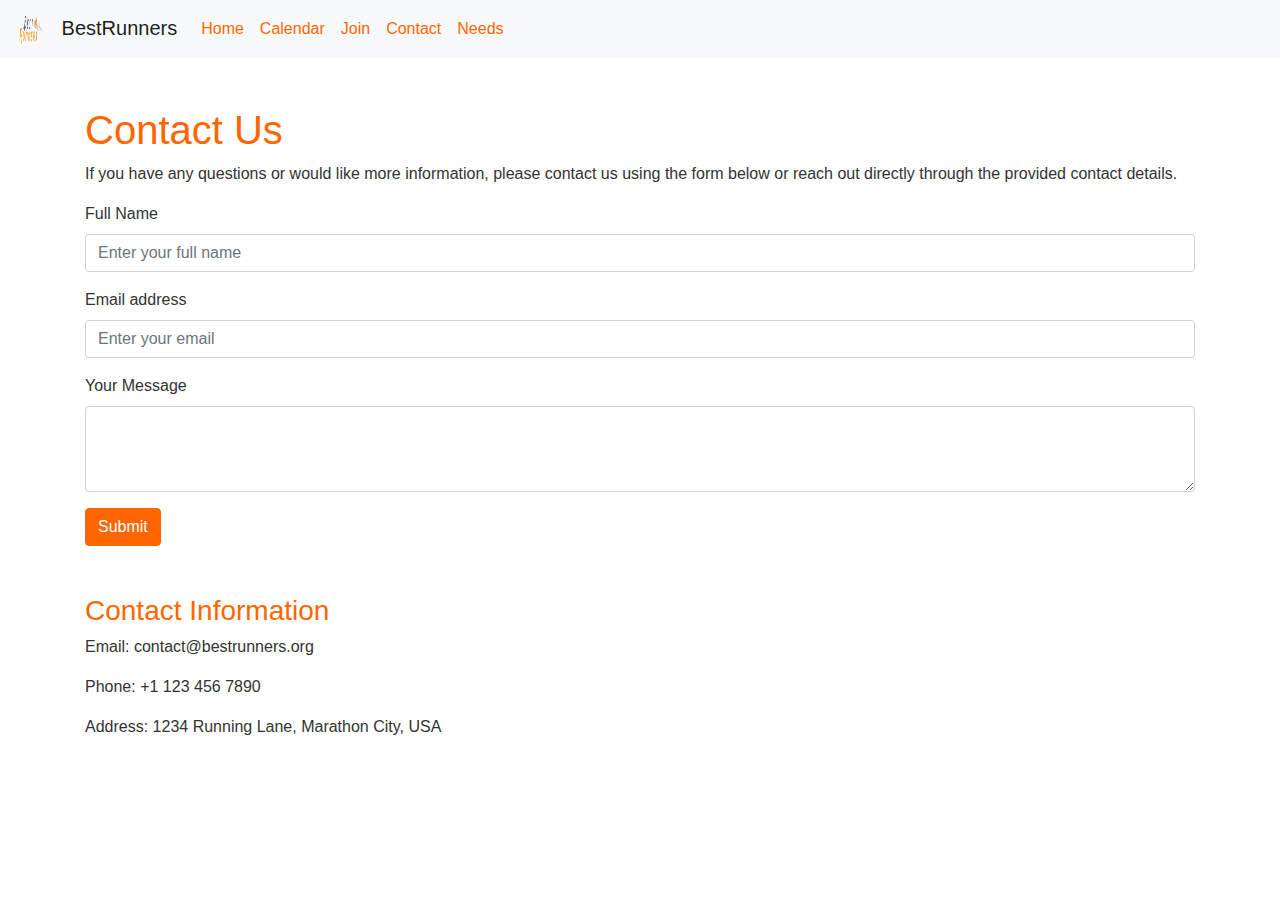
==== contact.html @ 9b59a51f "Initial commit" ====
<!DOCTYPE html>
<html lang="en">

<head>
  <meta charset="UTF-8">
  <meta name="viewport" content="width=device-width, initial-scale=1.0">
  <title>Contact Us - BestRunners</title>
  <link href="https://maxcdn.bootstrapcdn.com/bootstrap/4.5.2/css/bootstrap.min.css" rel="stylesheet">
  <link href="css/styles.css" rel="stylesheet">
</head>

<body>
  <nav class="navbar navbar-expand-lg navbar-light bg-light">
    <a class="navbar-brand" href="index.html">
      <img src="assets/logo.png" alt="BestRunners" style="width:30px; height:30px;">
      BestRunners
    </a>
    <button class="navbar-toggler" type="button" data-toggle="collapse" data-target="#navbarNav"
      aria-controls="navbarNav" aria-expanded="false" aria-label="Toggle navigation">
      <span class="navbar-toggler-icon"></span>
    </button>
    <div class="collapse navbar-collapse" id="navbarNav">
      <ul class="navbar-nav">
        <li class="nav-item">
          <a class="nav-link" href="index.html">Home</a>
        </li>
        <li class="nav-item">
          <a class="nav-link" href="calendar.html">Calendar</a>
        </li>
        <li class="nav-item">
          <a class="nav-link" href="join.html">Join</a>
        </li>
        <li class="nav-item">
          <a class="nav-link" href="contact.html">Contact</a>
        </li>
        <li class="nav-item">
          <a class="nav-link" href="needs.html">Needs</a>
        </li>
      </ul>
    </div>
  </nav>
  <div class="container mt-5">
    <h1>Contact Us</h1>
    <p>If you have any questions or would like more information, please contact us using the form below or reach out
      directly through the provided contact details.</p>
    <form>
      <div class="form-group">
        <label for="name">Full Name</label>
        <input type="text" class="form-control" id="name" placeholder="Enter your full name">
      </div>
      <div class="form-group">
        <label for="email">Email address</label>
        <input type="email" class="form-control" id="email" placeholder="Enter your email">
      </div>
      <div class="form-group">
        <label for="message">Your Message</label>
        <textarea class="form-control" id="message" rows="3"></textarea>
      </div>
      <button type="submit" class="btn btn-primary">Submit</button>
    </form>
    <div class="mt-5">
      <h3>Contact Information</h3>
      <p>Email: contact@bestrunners.org</p>
      <p>Phone: +1 123 456 7890</p>
      <p>Address: 1234 Running Lane, Marathon City, USA</p>
    </div>
  </div>
  <script src="https://code.jquery.com/jquery-3.5.1.slim.min.js"></script>
  <script src="https://cdn.jsdelivr.net/npm/@popperjs/core@2.9.3/dist/umd/popper.min.js"></script>
  <script src="https://maxcdn.bootstrapcdn.com/bootstrap/4.5.2/js/bootstrap.min.js"></script>
</body>

</html>
---- css/styles.css ----
body {
  background-color: #ffffff;
  color: #333333;
}

.navbar-brand img {
  margin-right: 10px;
}

.navbar-nav .nav-link {
  color: #ff6600 !important;
}

h1,
h3 {
  color: #ff6600;
}

.btn-primary {
  background-color: #ff6600;
  border-color: #ff6600;
}

.btn-primary:hover {
  background-color: #e65c00;
  border-color: #e65c00;
}
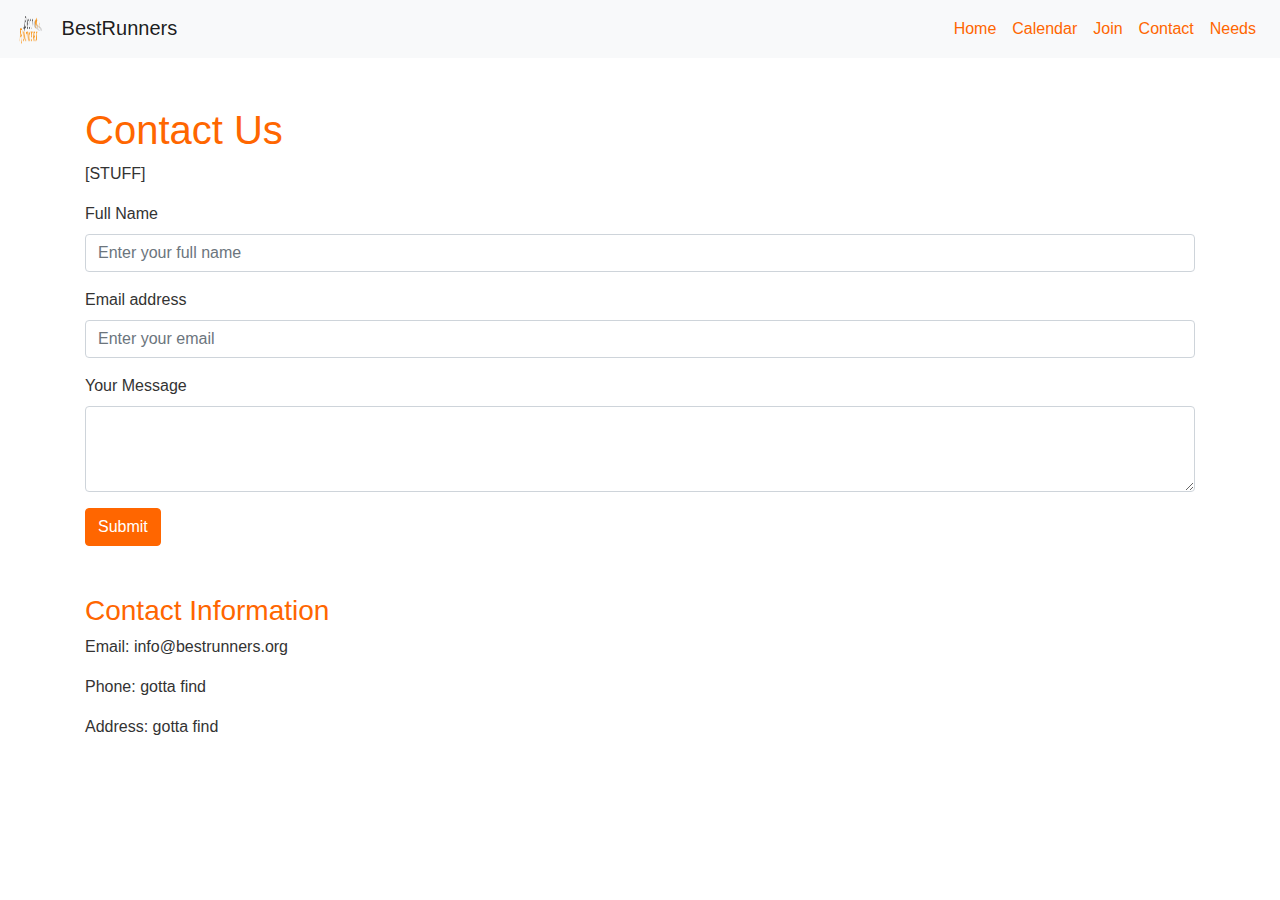
==== commit cd8e4b9c: "php and like needs, calendar" ====
--- a/contact.html
+++ b/contact.html
@@ -11,38 +11,23 @@
 
 <body>
   <nav class="navbar navbar-expand-lg navbar-light bg-light">
-    <a class="navbar-brand" href="index.html">
-      <img src="assets/logo.png" alt="BestRunners" style="width:30px; height:30px;">
-      BestRunners
-    </a>
-    <button class="navbar-toggler" type="button" data-toggle="collapse" data-target="#navbarNav"
-      aria-controls="navbarNav" aria-expanded="false" aria-label="Toggle navigation">
-      <span class="navbar-toggler-icon"></span>
-    </button>
-    <div class="collapse navbar-collapse" id="navbarNav">
-      <ul class="navbar-nav">
-        <li class="nav-item">
-          <a class="nav-link" href="index.html">Home</a>
-        </li>
-        <li class="nav-item">
-          <a class="nav-link" href="calendar.html">Calendar</a>
-        </li>
-        <li class="nav-item">
-          <a class="nav-link" href="join.html">Join</a>
-        </li>
-        <li class="nav-item">
-          <a class="nav-link" href="contact.html">Contact</a>
-        </li>
-        <li class="nav-item">
-          <a class="nav-link" href="needs.html">Needs</a>
-        </li>
-      </ul>
-    </div>
+      <a class="navbar-brand" href="index.html">
+          <img src="assets/logo.png" alt="BestRunners" style="width:30px; height:30px;">
+          BestRunners
+      </a>
+      <div class="collapse navbar-collapse" id="navbarNav">
+          <ul class="navbar-nav ml-auto">
+              <li class="nav-item"><a class="nav-link" href="index.html">Home</a></li>
+              <li class="nav-item"><a class="nav-link" href="calendar.html">Calendar</a></li>
+              <li class="nav-item"><a class="nav-link" href="join.html">Join</a></li>
+              <li class="nav-item"><a class="nav-link" href="contact.html">Contact</a></li>
+              <li class="nav-item"><a class="nav-link" href="needs.html">Needs</a></li>
+          </ul>
+      </div>
   </nav>
   <div class="container mt-5">
     <h1>Contact Us</h1>
-    <p>If you have any questions or would like more information, please contact us using the form below or reach out
-      directly through the provided contact details.</p>
+    <p>[STUFF]</p>
     <form>
       <div class="form-group">
         <label for="name">Full Name</label>
@@ -60,9 +45,9 @@
     </form>
     <div class="mt-5">
       <h3>Contact Information</h3>
-      <p>Email: contact@bestrunners.org</p>
-      <p>Phone: +1 123 456 7890</p>
-      <p>Address: 1234 Running Lane, Marathon City, USA</p>
+      <p>Email: info@bestrunners.org</p>
+      <p>Phone: gotta find</p>
+      <p>Address: gotta find</p>
     </div>
   </div>
   <script src="https://code.jquery.com/jquery-3.5.1.slim.min.js"></script>
